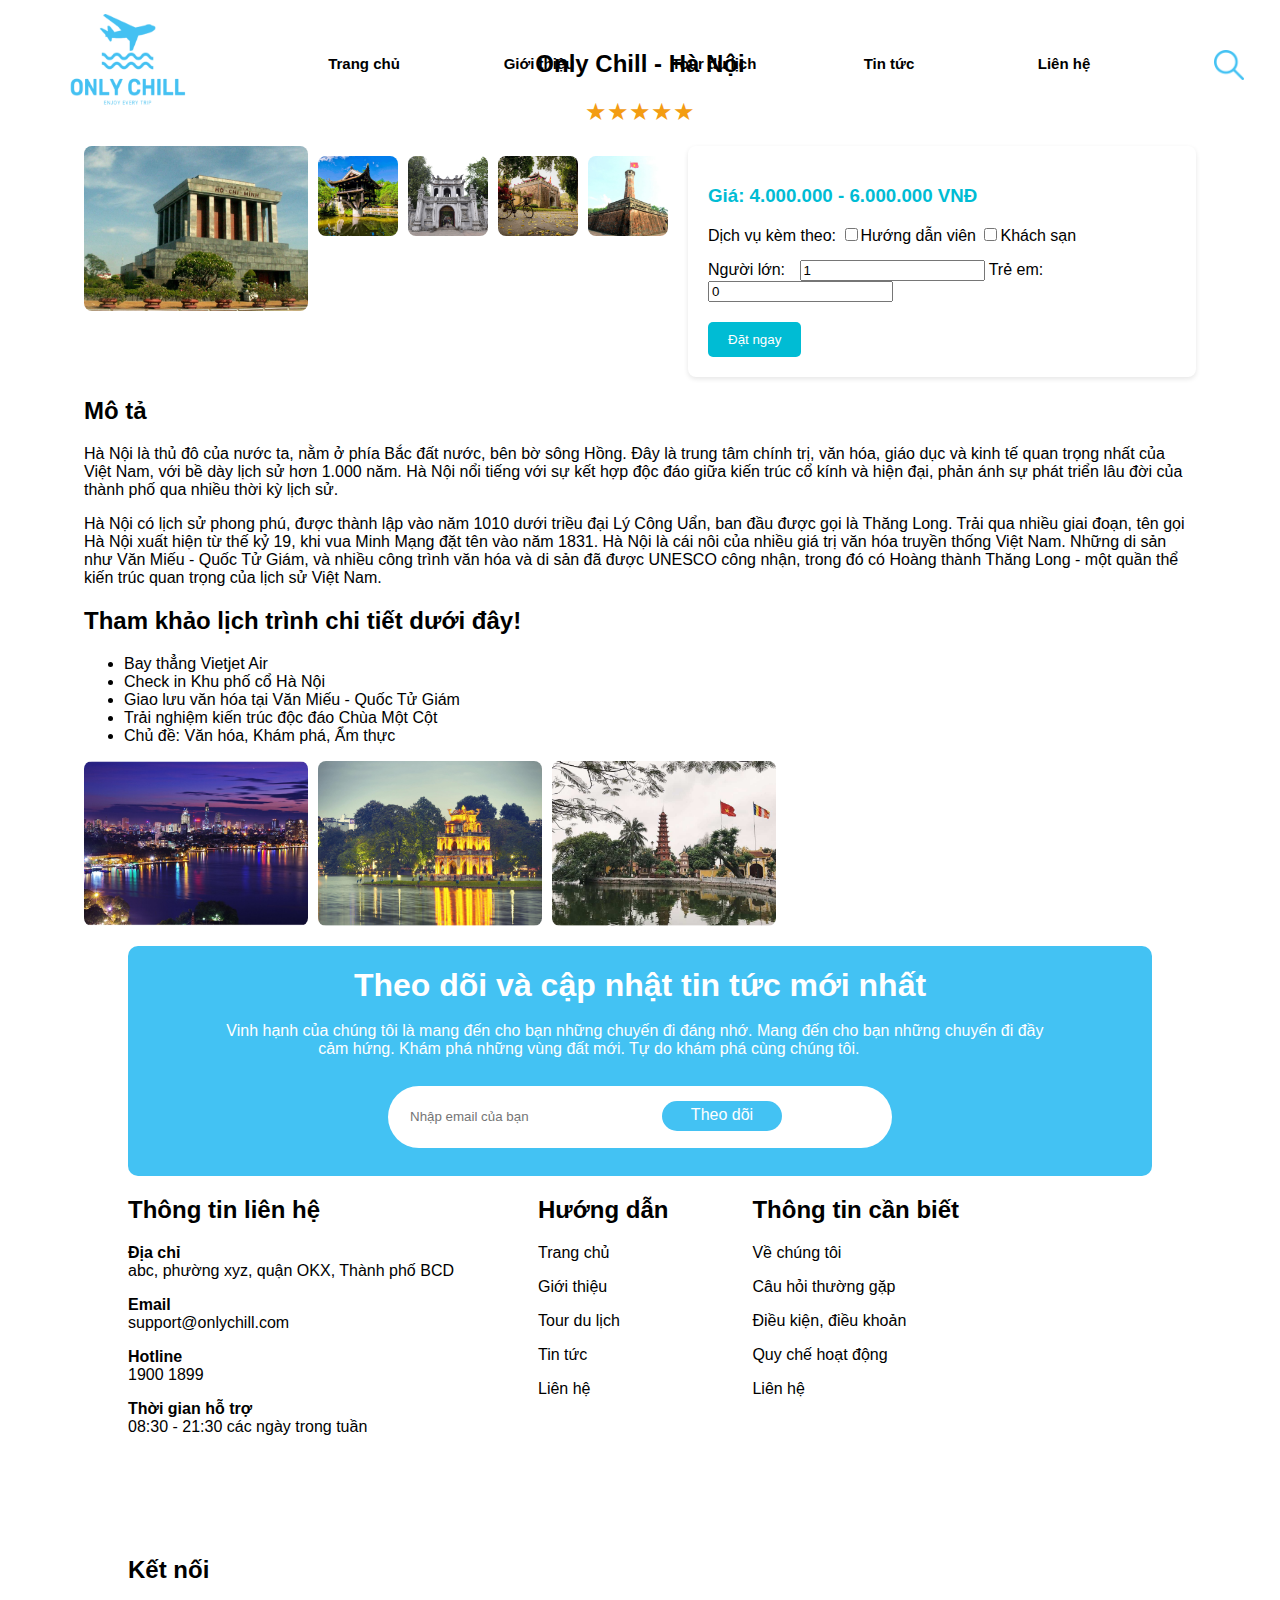
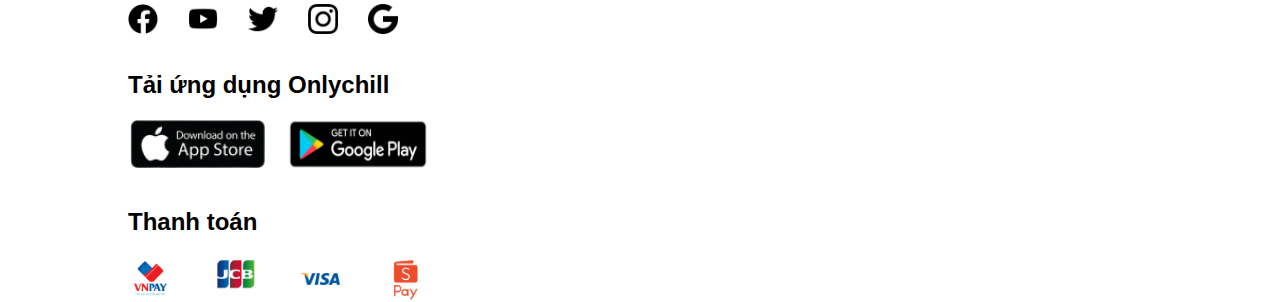
==== DuAnNhom/detail.html @ 6f18737c "Trung" ====
<!DOCTYPE html>
<html lang="en">

<head>
    <meta charset="UTF-8">
    <meta name="viewport" content="width=device-width, initial-scale=1.0">
    <link rel="stylesheet" href="css/detail.css">
    <title>Trang chủ</title>
</head>
<style>
    body {
        margin: auto;
        font-family: Arial, Helvetica, sans-serif;
    }

</style>

<body>
    <!-- Star Header -->
    <div>
        <header>
            <div class="logo">
                <img src="image/Logo.png" alt="">
            </div>
            <div class="menu">
                <div class="menu-con"><a class="page" href="index.html">Trang chủ</a></div>
                <div class="menu-con"><a class="page" href="">Giới thiệu</a></div>
                <div class="menu-con"><a class="page" href="">Tour du lịch</a></div>
                <div class="menu-con"><a class="page" href="">Tin tức</a></div>
                <div class="menu-con"><a class="page" href="">Liên hệ</a></div>
            </div>
            <div class="icon-header">
                <img class="icon-head" src="image/loupe.png" alt="">
                <img class="icon-head" src="image/user.png" alt="">
                <img class="icon-head" src="image/headphones.png" alt="">
            </div>
        </header>
    </div>
    <!-- End Header -->

    <!-- Star Mid -->
    <div id="containe">
        <main>
            <!-- Tiêu đề -->
            <section class="title-section">
                <h2>Only Chill - Hà Nội</h2>
                <div class="rating">★★★★★</div>
            </section>
            <!-- Nội dung chính -->
            <section class="main-content">
                <div class="image-gallery">
                    <img src="image/Ảnh-3.png" alt="Hình ảnh Hà Nội chính">
                    <div class="thumbnail-gallery">
                        <img src="image/Ảnh.png" alt="Thumbnail 1">
                        <img src="image/Ảnh-1.png" alt="Thumbnail 2">
                        <img src="image/HN3.png" alt="Thumbnail 3">
                        <img src="image/Ảnh-2.png" alt="Thumbnail 4">
                    </div>
                </div>
                <div class="info">
                    <h3>Giá: 4.000.000 - 6.000.000 VNĐ</h3>
                    <div class="options">
                        <label>Dịch vụ kèm theo:</label>
                        <input type="checkbox">Hướng dẫn viên
                        <input type="checkbox">Khách sạn
                    </div>
                    <div class="quantity">
                        <label for="adults">Người lớn:</label>
                        <input type="number" id="adults" value="1" min="1">
                        <label for="children">Trẻ em:</label>
                        <input type="number" id="children" value="0" min="0">
                    </div>
                    <button class="btn">Đặt ngay</button>
                </div>
            </section>
            <section class="description">
                <h2 class="section-title">Mô tả</h2>
                <p>
                    Hà Nội là thủ đô của nước ta, nằm ở phía Bắc đất nước, bên bờ sông Hồng. Đây là trung tâm chính trị,
                    văn hóa, giáo dục và kinh tế quan trọng nhất của Việt Nam, với bề dày lịch sử hơn 1.000 năm. Hà Nội
                    nổi tiếng với sự kết hợp độc đáo giữa kiến trúc cổ kính và hiện đại, phản ánh sự phát triển lâu đời
                    của thành phố qua nhiều thời kỳ lịch sử.
                </p>
                <p>
                    Hà Nội có lịch sử phong phú, được thành lập vào năm 1010 dưới triều đại Lý Công Uẩn, ban đầu được
                    gọi là Thăng Long. Trải qua nhiều giai đoạn, tên gọi Hà Nội xuất hiện từ thế kỷ 19, khi vua Minh
                    Mạng đặt tên vào năm 1831. Hà Nội là cái nôi của nhiều giá trị văn hóa truyền thống Việt Nam. Những
                    di sản như Văn Miếu - Quốc Tử Giám, và nhiều công trình văn hóa và di sản đã được UNESCO công nhận,
                    trong đó có Hoàng thành Thăng Long - một quần thể kiến trúc quan trọng của lịch sử Việt Nam.
                </p>
            </section>

            <section class="itinerary">
                <h2 class="section-title">Tham khảo lịch trình chi tiết dưới đây!</h2>
                <ul>
                    <li>Bay thẳng Vietjet Air</li>
                    <li>Check in Khu phố cổ Hà Nội</li>
                    <li>Giao lưu văn hóa tại Văn Miếu - Quốc Tử Giám</li>
                    <li>Trải nghiệm kiến trúc độc đáo Chùa Một Cột</li>
                    <li>Chủ đề: Văn hóa, Khám phá, Ẩm thực</li>
                </ul>
            </section>

            <div class="image-gallery">
                <img src="image/Group 83.png" alt="Hà Nội về đêm">
                <img src="image/Group 87.png" alt="Phong cảnh Hà Nội">
                <img src="image/Group 88.png" alt="Hồ Gươm">
            </div>

        </main>
    </div>
    <!-- End Mid -->

    <!-- Star Footer -->
    <footer>
        <div class="mail">
            <h1>Theo dõi và cập nhật tin tức mới nhất</h1>
            <p>Vinh hạnh của chúng tôi là mang đến cho bạn những chuyến đi đáng nhớ. Mang đến cho bạn những chuyến đi đầy
                cảm hứng. Khám phá những vùng đất mới. Tự do khám phá cùng chúng tôi.</p>
            <div class="enter">
                <input class="enter-your-email" type="text" placeholder="Nhập email của bạn">
                <div class="follow-email"><a class="follow" href="">Theo dõi</a></div>
            </div>
        </div>
        <div class="section">
            <!-- 1 -->
            <div class="cot1 lienhe">
                <h2>Thông tin liên hệ</h2>
                <p>
                    <a href="" class="chudam">Địa chỉ</a><br>
                    abc, phường xyz, quận OKX, Thành phố BCD
                </p>
                <p>
                    <a href="" class="chudam">Email</a><br>
                    support@onlychill.com
                </p>
                <p>
                    <a href="" class="chudam">Hotline</a><br>
                    1900 1899
                </p>
                <p>
                    <a href="" class="chudam">Thời gian hỗ trợ</a><br>
                    08:30 - 21:30 các ngày trong tuần
                </p>
            </div>
            <!-- 2 -->
            <div class="cot1 huongdan">
                <h2>Hướng dẫn</h2>
                <p><a href="index.html">Trang chủ</a></p>
                <p><a href="">Giới thiệu</a></p>
                <p></p><a href="">Tour du lịch</a></p>
                <p><a href="">Tin tức</a></p>
                <p><a href="">Liên hệ</a></p>
            </div>
            <!-- 3 -->
            <div class="cot1 canbiet">
                <h2>Thông tin cần biết</h2>
                <p><a href="">Về chúng tôi</a></p>
                <p><a href="">Câu hỏi thường gặp</a></p>
                <p></p><a href="">Điều kiện, điều khoản</a></p>
                <p><a href="">Quy chế hoạt động</a></p>
                <p><a href="">Liên hệ</a></p>
            </div>
            <!-- 4 -->
            <div class="cot1 ketnoi">
                <h2>Kết nối</h2>
                <div class="icon-mxh">
                    <img src="image/facebook.png" alt="">
                    <img src="image/youtube.png" alt="">
                    <img src="image/twitter.png" alt="">
                    <img src="image/instagram.png" alt="">
                    <img src="image/google.png" alt="">
                </div>
                <br>
                <h2>Tải ứng dụng Onlychill</h2>
                <div class="icon-dowload">
                    <img src="image/ios.png" alt="">
                    <img src="image/android.png" alt="">
                </div>
                <br>
                <h2>Thanh toán</h2>
                <div class="icon-pay">
                    <img src="image/vnpay.png" alt="">
                    <img src="image/jcb.png" alt="">
                    <img src="image/visa.png" alt="">
                    <img src="image/shoppepay.png" alt="">
                </div>
            </div>
        </div>
    </footer>
    <!-- End Footer -->
</body>

</html>
---- DuAnNhom/css/detail.css ----
#containe {
    width: 90%;
    height: 100%;
    margin: auto;
    position: relative;
}
/* header */
header{
    position: relative;
    width: 90%;
    margin: 10px auto;
}
.logo{
    position: absolute;
}
.logo img{
    width: 125px; height: 100px;
}
.menu{
    position: absolute;
    display: flex;
    width: 900px;
    justify-content: space-evenly;
    left: 200px;
    top: 30px;
    text-align: center;
}

.menu-con{
    width: 150px; height: 50px;
}
.menu-con:hover{
    width: 150px; height: 50px;
    background-color: #43C2F3;
    border-radius: 15px;
}

.page{
    display: flex;
    margin-top: 15px;
    justify-content: center;
    text-decoration: none;
    font-size: 15px;
    color: black;
    font-weight: bold;
}
.page:hover{
    color: white;
    
}

.icon-header{
    width: 200px;
    position: absolute;
    display: flex;
    justify-content: space-between;
    margin-left: 1150px;
    margin-top: 40px;
}
.icon-head{
    width: 30px;
    height: 30px;
}


/* footer */
footer{
    position: relative;
}
.mail{
    position: relative;
    text-align: center;
    width: 80%; height: 230px;
    left: 10%;
    background-color: #43C2F3;
    color: white;
    border-radius: 10px;
}
.mail h1{
    position: absolute;
    left: 0; right: 0;
}
.mail p{
    position: absolute;
    top: 60px;
    width: 90%;
    text-indent: 10%;
    
}
.enter{
    display: flex;
    position: relative;
    justify-content: center;
}
.enter-your-email{
    position: absolute;
    width: 500px; height: 60px;
    text-indent: 20px;
    border-radius: 50px;
    border: none;
    top: 140px;
}

.follow-email{
    position: absolute;
    width: 120px; height: 30px;
    border-radius: 30px;
    background-color: #43C2F3;
    right: 370px;
    top: 155px;

}
.follow{
    display: flex;
    justify-content: center;
    margin-top: 5px;
    text-decoration: none;
    color: white;
}

.section{
    display: flex;
    flex-wrap: wrap;
    gap: 84px;
    width: 80%; height: 400px;
    margin: auto;
}
.chudam{
    color: black; 
    text-decoration: none;
    font-weight: bold;
}
.huongdan a{
    text-decoration: none;
    color: black;
}
.canbiet a{
    text-decoration: none;
    color: black;
}
.icon-mxh{
    display: flex;
    gap: 30px;
}
.icon-mxh img{
    width: 30px;
}
.icon-dowload{
    display: flex;
    gap: 20px;
}
.icon-dowload img{
    width: 140px;
}
.icon-pay{
    display: flex;
    gap: 40px;
}
.icon-pay img{
    width: 45px;
}
/* Main Content */
main {
    min-height: 100%;  /* Chiều cao tối thiểu của phần main là 100% chiều cao của màn hình */
    width: 100%;  /* Đảm bảo chiều rộng của phần main là 100% của container */
    padding: 20px;  /* Khoảng cách padding xung quanh nội dung */
    box-sizing: border-box;  /* Đảm bảo padding không làm thay đổi kích thước phần tử */
}


.title-section {
    text-align: center;
}

.rating {
    color: #f39c12;
    font-size: 1.5rem;
}

.main-content {
    display: flex;
    gap: 20px;
    margin-top: 20px;
}


.image-gallery {
    display: flex;
    gap: 10px;
}

.image-gallery img {
    width: 224px;
    height: 165px;
    object-fit: cover;  /* Đảm bảo các ảnh sẽ đầy đủ kích thước mà không bị méo */
    border-radius: 8px;  /* Nếu muốn ảnh có góc bo tròn */
}


.thumbnail-gallery {
    display: flex;
    gap: 10px;
    margin-top: 10px;
}

.thumbnail-gallery img {
    width: 80px;
    height: 80px;
    border-radius: 8px;
    cursor: pointer;
}

.info {
    background-color: #fff;
    padding: 20px;
    border-radius: 8px;
    box-shadow: 0 2px 5px rgba(0, 0, 0, 0.1);
    flex: 1;
}

.info h3 {
    color: #00bcd4;
}

.info .options {
    margin: 15px 0;
}

.info .quantity label {
    margin-right: 10px;
}

.info .btn {
    background-color: #00bcd4;
    color: white;
    padding: 10px 20px;
    border: none;
    border-radius: 5px;
    cursor: pointer;
    margin-top: 20px;
}

.info .btn:hover {
    background-color: #008c9e;
}
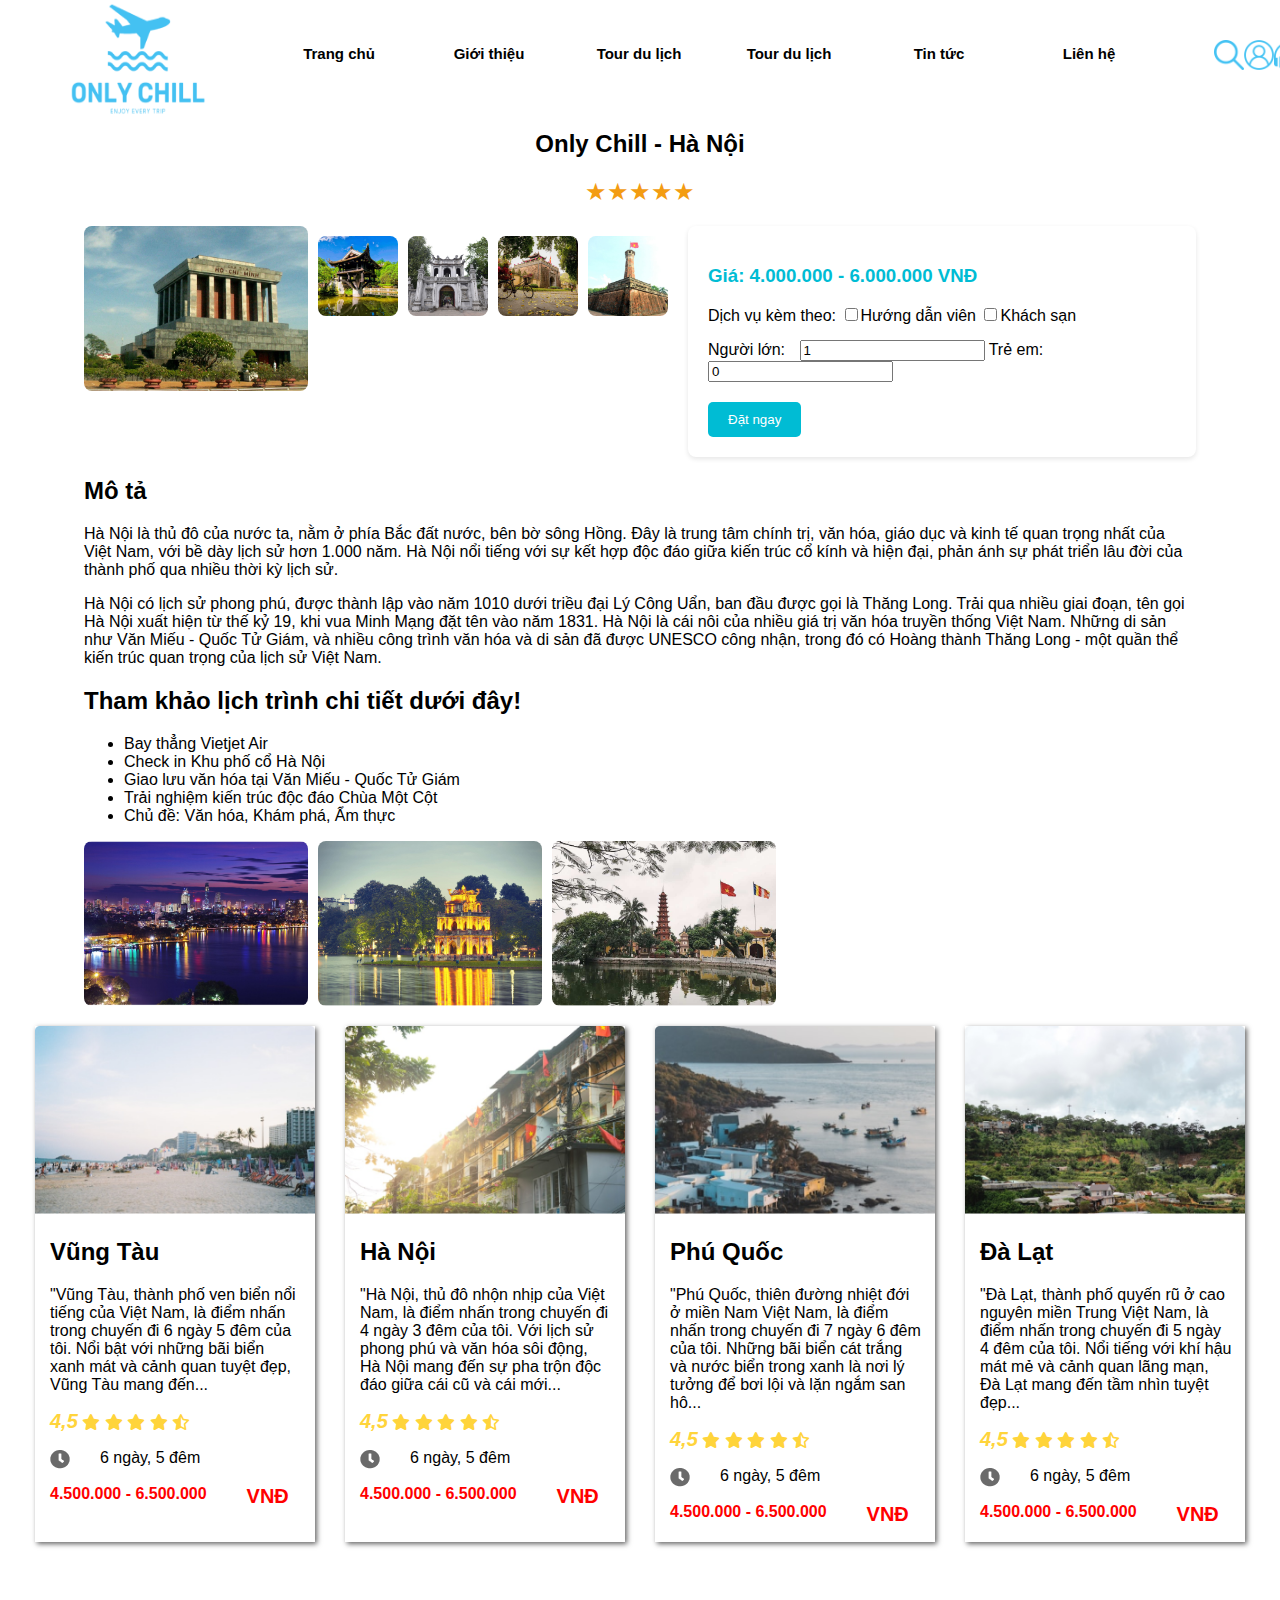
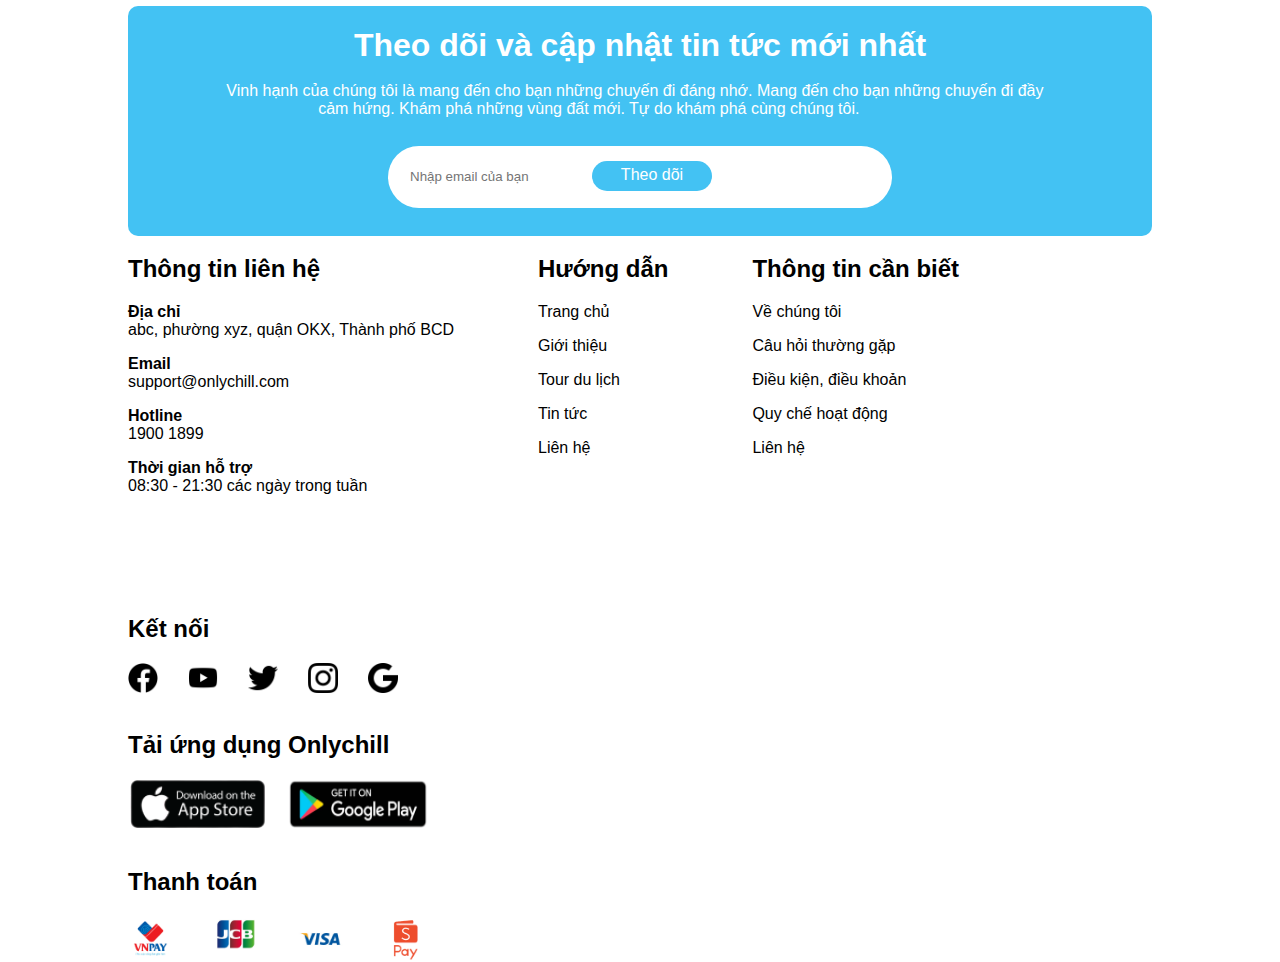
==== commit aac8b973: "Update detail.html" ====
--- a/DuAnNhom/detail.html
+++ b/DuAnNhom/detail.html
@@ -5,11 +5,14 @@
     <meta charset="UTF-8">
     <meta name="viewport" content="width=device-width, initial-scale=1.0">
     <link rel="stylesheet" href="css/detail.css">
+    <link rel="stylesheet" href="css/header_footer.css">
+    <link rel="stylesheet" href="css/all.css">
     <title>Trang chủ</title>
 </head>
 <style>
     body {
         margin: auto;
+        margin: auto; 
         font-family: Arial, Helvetica, sans-serif;
     }
 
@@ -19,6 +22,9 @@
     <!-- Star Header -->
     <div>
         <header>
+    
+    <header>
+        <div class="head">
             <div class="logo">
                 <img src="image/Logo.png" alt="">
             </div>
@@ -26,6 +32,7 @@
                 <div class="menu-con"><a class="page" href="index.html">Trang chủ</a></div>
                 <div class="menu-con"><a class="page" href="">Giới thiệu</a></div>
                 <div class="menu-con"><a class="page" href="">Tour du lịch</a></div>
+                <div class="menu-con"><a class="page" href="detail.html">Tour du lịch</a></div>
                 <div class="menu-con"><a class="page" href="">Tin tức</a></div>
                 <div class="menu-con"><a class="page" href="">Liên hệ</a></div>
             </div>
@@ -33,13 +40,18 @@
                 <img class="icon-head" src="image/loupe.png" alt="">
                 <img class="icon-head" src="image/user.png" alt="">
                 <img class="icon-head" src="image/headphones.png" alt="">
+                <a href="signup.html"><img class="icon-head" src="image/headphones.png" alt=""></a>
             </div>
         </header>
     </div>
+        </div>
+    </header>
+    
     <!-- End Header -->
 
     <!-- Star Mid -->
     <div id="containe">
+    <div class="containe">
         <main>
             <!-- Tiêu đề -->
             <section class="title-section">
@@ -109,6 +121,112 @@
 
         </main>
     </div>
+
+    <div class="locations">
+        <!-- 1 -->
+        <div class="location">
+            <img src="image/vungtau.png" alt="">
+            <div class="content">
+                <h2>Vũng Tàu</h2>
+                <p>"Vũng Tàu, thành phố ven biển nổi tiếng của Việt Nam, là điểm nhấn 
+                    trong chuyến đi 6 ngày 5 đêm của tôi. Nổi bật với những bãi biển 
+                    xanh mát và cảnh quan tuyệt đẹp, Vũng Tàu mang đến...</p>
+                <p><i class="fe-star">4,5</i>                    
+                    <i class="fa-solid fa-star"></i>
+                    <i class="fa-solid fa-star"></i>
+                    <i class="fa-solid fa-star"></i>
+                    <i class="fa-solid fa-star"></i>
+                    <i class="fa-regular fa-star-half-stroke"></i>
+                </p>
+                <p class="clock">
+                    <img src="image/clock.png" alt="">
+                    <a>6 ngày, 5 đêm</a>
+                </p>
+                <p class="x-money">
+                    <a class="money">4.500.000 - 6.500.000</a>
+                    <a class="vnd">VNĐ</a>
+                </p>
+            </div>
+        </div>
+
+        <!-- 2 -->
+        <div class="location">
+            <img src="image/hanoi.png" alt="">
+            <div class="content">
+                <h2>Hà Nội</h2>
+                <p>"Hà Nội, thủ đô nhộn nhịp của Việt Nam, là điểm nhấn trong chuyến đi 
+                    4 ngày 3 đêm của tôi. Với lịch sử phong phú và văn hóa sôi động, 
+                    Hà Nội mang đến sự pha trộn độc đáo giữa cái cũ và cái mới... </p>
+                <p><i class="fe-star">4,5</i>                    
+                    <i class="fa-solid fa-star"></i>
+                    <i class="fa-solid fa-star"></i>
+                    <i class="fa-solid fa-star"></i>
+                    <i class="fa-solid fa-star"></i>
+                    <i class="fa-regular fa-star-half-stroke"></i>
+                </p>
+                <p class="clock">
+                    <img src="image/clock.png" alt="">
+                    <a>6 ngày, 5 đêm</a>
+                </p>
+                <p class="x-money">
+                    <a class="money">4.500.000 - 6.500.000</a>
+                    <a class="vnd">VNĐ</a>
+                </p>
+            </div>
+        </div>
+
+        <!-- 3 -->
+        <div class="location">
+            <img src="image/phuquoc.png" alt="">
+            <div class="content">
+                <h2>Phú Quốc</h2>
+                <p>"Phú Quốc, thiên đường nhiệt đới ở miền Nam Việt Nam, là điểm nhấn 
+                    trong chuyến đi 7 ngày 6 đêm của tôi. Những bãi biển cát trắng và 
+                    nước biển trong xanh là nơi lý tưởng để bơi lội và lặn ngắm san hô...</p>
+                <p><i class="fe-star">4,5</i>                    
+                    <i class="fa-solid fa-star"></i>
+                    <i class="fa-solid fa-star"></i>
+                    <i class="fa-solid fa-star"></i>
+                    <i class="fa-solid fa-star"></i>
+                    <i class="fa-regular fa-star-half-stroke"></i>
+                </p>
+                <p class="clock">
+                    <img src="image/clock.png" alt="">
+                    <a>6 ngày, 5 đêm</a>
+                </p>
+                <p class="x-money">
+                    <a class="money">4.500.000 - 6.500.000</a>
+                    <a class="vnd">VNĐ</a>
+                </p>
+            </div>
+        </div>
+
+        <!-- 4 -->
+        <div class="location">
+            <img src="image/dalat.png" alt="">
+            <div class="content">
+                <h2>Đà Lạt</h2>
+                <p>"Đà Lạt, thành phố quyến rũ ở cao nguyên miền Trung Việt Nam, là điểm nhấn 
+                    trong chuyến đi 5 ngày 4 đêm của tôi. Nổi tiếng với khí hậu mát mẻ và cảnh 
+                    quan lãng mạn, Đà Lạt mang đến tầm nhìn tuyệt đẹp... </p>
+                <p><i class="fe-star">4,5</i>                    
+                    <i class="fa-solid fa-star"></i>
+                    <i class="fa-solid fa-star"></i>
+                    <i class="fa-solid fa-star"></i>
+                    <i class="fa-solid fa-star"></i>
+                    <i class="fa-regular fa-star-half-stroke"></i>
+                </p>
+                <p class="clock">
+                    <img src="image/clock.png" alt="">
+                    <a>6 ngày, 5 đêm</a>
+                </p>
+                <p class="x-money">
+                    <a class="money">4.500.000 - 6.500.000</a>
+                    <a class="vnd">VNĐ</a>
+                </p>
+            </div>
+        </div>
+    </div>
     <!-- End Mid -->
 
     <!-- Star Footer -->
--- a/DuAnNhom/css/detail.css
+++ b/DuAnNhom/css/detail.css
@@ -1,164 +1,11 @@
-#containe {
+.containe {
     width: 90%;
     height: 100%;
     margin: auto;
     position: relative;
-}
-/* header */
-header{
-    position: relative;
-    width: 90%;
-    margin: 10px auto;
-}
-.logo{
-    position: absolute;
-}
-.logo img{
-    width: 125px; height: 100px;
-}
-.menu{
-    position: absolute;
-    display: flex;
-    width: 900px;
-    justify-content: space-evenly;
-    left: 200px;
-    top: 30px;
-    text-align: center;
+    /* top: 100px; */
 }
 
-.menu-con{
-    width: 150px; height: 50px;
-}
-.menu-con:hover{
-    width: 150px; height: 50px;
-    background-color: #43C2F3;
-    border-radius: 15px;
-}
-
-.page{
-    display: flex;
-    margin-top: 15px;
-    justify-content: center;
-    text-decoration: none;
-    font-size: 15px;
-    color: black;
-    font-weight: bold;
-}
-.page:hover{
-    color: white;
-    
-}
-
-.icon-header{
-    width: 200px;
-    position: absolute;
-    display: flex;
-    justify-content: space-between;
-    margin-left: 1150px;
-    margin-top: 40px;
-}
-.icon-head{
-    width: 30px;
-    height: 30px;
-}
-
-
-/* footer */
-footer{
-    position: relative;
-}
-.mail{
-    position: relative;
-    text-align: center;
-    width: 80%; height: 230px;
-    left: 10%;
-    background-color: #43C2F3;
-    color: white;
-    border-radius: 10px;
-}
-.mail h1{
-    position: absolute;
-    left: 0; right: 0;
-}
-.mail p{
-    position: absolute;
-    top: 60px;
-    width: 90%;
-    text-indent: 10%;
-    
-}
-.enter{
-    display: flex;
-    position: relative;
-    justify-content: center;
-}
-.enter-your-email{
-    position: absolute;
-    width: 500px; height: 60px;
-    text-indent: 20px;
-    border-radius: 50px;
-    border: none;
-    top: 140px;
-}
-
-.follow-email{
-    position: absolute;
-    width: 120px; height: 30px;
-    border-radius: 30px;
-    background-color: #43C2F3;
-    right: 370px;
-    top: 155px;
-
-}
-.follow{
-    display: flex;
-    justify-content: center;
-    margin-top: 5px;
-    text-decoration: none;
-    color: white;
-}
-
-.section{
-    display: flex;
-    flex-wrap: wrap;
-    gap: 84px;
-    width: 80%; height: 400px;
-    margin: auto;
-}
-.chudam{
-    color: black; 
-    text-decoration: none;
-    font-weight: bold;
-}
-.huongdan a{
-    text-decoration: none;
-    color: black;
-}
-.canbiet a{
-    text-decoration: none;
-    color: black;
-}
-.icon-mxh{
-    display: flex;
-    gap: 30px;
-}
-.icon-mxh img{
-    width: 30px;
-}
-.icon-dowload{
-    display: flex;
-    gap: 20px;
-}
-.icon-dowload img{
-    width: 140px;
-}
-.icon-pay{
-    display: flex;
-    gap: 40px;
-}
-.icon-pay img{
-    width: 45px;
-}
 /* Main Content */
 main {
     min-height: 100%;  /* Chiều cao tối thiểu của phần main là 100% chiều cao của màn hình */
@@ -166,7 +13,6 @@
     padding: 20px;  /* Khoảng cách padding xung quanh nội dung */
     box-sizing: border-box;  /* Đảm bảo padding không làm thay đổi kích thước phần tử */
 }
-
 
 .title-section {
     text-align: center;
@@ -243,3 +89,50 @@
 .info .btn:hover {
     background-color: #008c9e;
 }
+.locations{
+    height: auto;
+    display: flex;
+    gap: 30px;
+    justify-content: center;
+}
+.location{
+    width: 280px;
+    box-shadow: 2px 2px 5px 0 #666;
+}
+.location img{
+    width: 280px;
+}
+.content{
+    width: 90%;
+    margin-left: 15px;
+}
+.fe-star{
+    color: #FFD43B;
+    font-size: 20px;
+    font-weight: bold;
+}
+.fa-star{
+    color: #FFD43B;
+}
+.fa-star-half-stroke{
+    color: #FFD43B;
+}
+.clock{
+    display: flex;
+    gap: 30px;
+}
+.clock img{
+    width: 20px; height: 20px;
+}
+.x-money{
+    display: flex;
+    gap: 40px;
+}
+.money{
+    color: red;
+    font-weight: bold;
+}
+.vnd{
+    color: red;
+    font-size: 20px; font-weight: bold;
+}--- a/DuAnNhom/css/header_footer.css
+++ b/DuAnNhom/css/header_footer.css
@@ -0,0 +1,161 @@
+/* header */
+/* header{
+       
+} */
+.head{
+    position: relative;
+    display: flex;
+    max-width: 90%; height: 90px;
+    margin:  auto;
+}
+/* .logo{
+    position: absolute;
+} */
+.logo img{
+    position: absolute;
+    width: 145px; height: 120px;
+}
+.menu{
+    position: absolute;
+    display: flex;
+    width: 900px;
+    justify-content: space-evenly;
+    left: 200px;
+    top: 30px;
+    text-align: center;
+}
+
+.menu-con{
+    width: 150px; height: 50px;
+}
+.menu-con:hover{
+    width: 150px; height: 50px;
+    background-color: #43C2F3;
+    border-radius: 15px;
+}
+
+.page{
+    display: flex;
+    margin-top: 15px;
+    justify-content: center;
+    text-decoration: none;
+    font-size: 15px;
+    color: black;
+    font-weight: bold;
+}
+.page:hover{
+    color: white;
+    
+}
+
+.icon-header{
+    width: 200px;
+    /* position: absolute; */
+    display: flex;
+    justify-content: space-between;
+    margin-left: 1150px;
+    margin-top: 40px;
+}
+.icon-head{
+    width: 30px;
+    height: 30px;
+}
+
+
+/* footer */
+footer{
+    margin-top: 5%;
+    /* position: relative; */
+}
+.mail{
+    position: relative;
+    text-align: center;
+    width: 80%; height: 230px;
+    left: 10%;
+    background-color: #43C2F3;
+    color: white;
+    border-radius: 10px;
+}
+.mail h1{
+    position: absolute;
+    left: 0; right: 0;
+}
+.mail p{
+    position: absolute;
+    top: 60px;
+    width: 90%;
+    text-indent: 10%;
+    
+}
+.enter{
+    display: flex;
+    /* position: relative; */
+    justify-content: center;
+}
+.enter-your-email{
+    position: absolute;
+    width: 500px; height: 60px;
+    text-indent: 20px;
+    border-radius: 50px;
+    border: none;
+    top: 140px;
+}
+
+.follow-email{
+    position: absolute;
+    width: 120px; height: 30px;
+    border-radius: 30px;
+    background-color: #43C2F3;
+    right: 440px;
+    top: 155px;
+
+}
+.follow{
+    display: flex;
+    justify-content: center;
+    margin-top: 5px;
+    text-decoration: none;
+    color: white;
+}
+
+.section{
+    display: flex;
+    flex-wrap: wrap;
+    gap: 84px;
+    width: 80%; height: 400px;
+    margin: auto;
+}
+.chudam{
+    color: black; 
+    text-decoration: none;
+    font-weight: bold;
+}
+.huongdan a{
+    text-decoration: none;
+    color: black;
+}
+.canbiet a{
+    text-decoration: none;
+    color: black;
+}
+.icon-mxh{
+    display: flex;
+    gap: 30px;
+}
+.icon-mxh img{
+    width: 30px;
+}
+.icon-dowload{
+    display: flex;
+    gap: 20px;
+}
+.icon-dowload img{
+    width: 140px;
+}
+.icon-pay{
+    display: flex;
+    gap: 40px;
+}
+.icon-pay img{
+    width: 45px;
+}
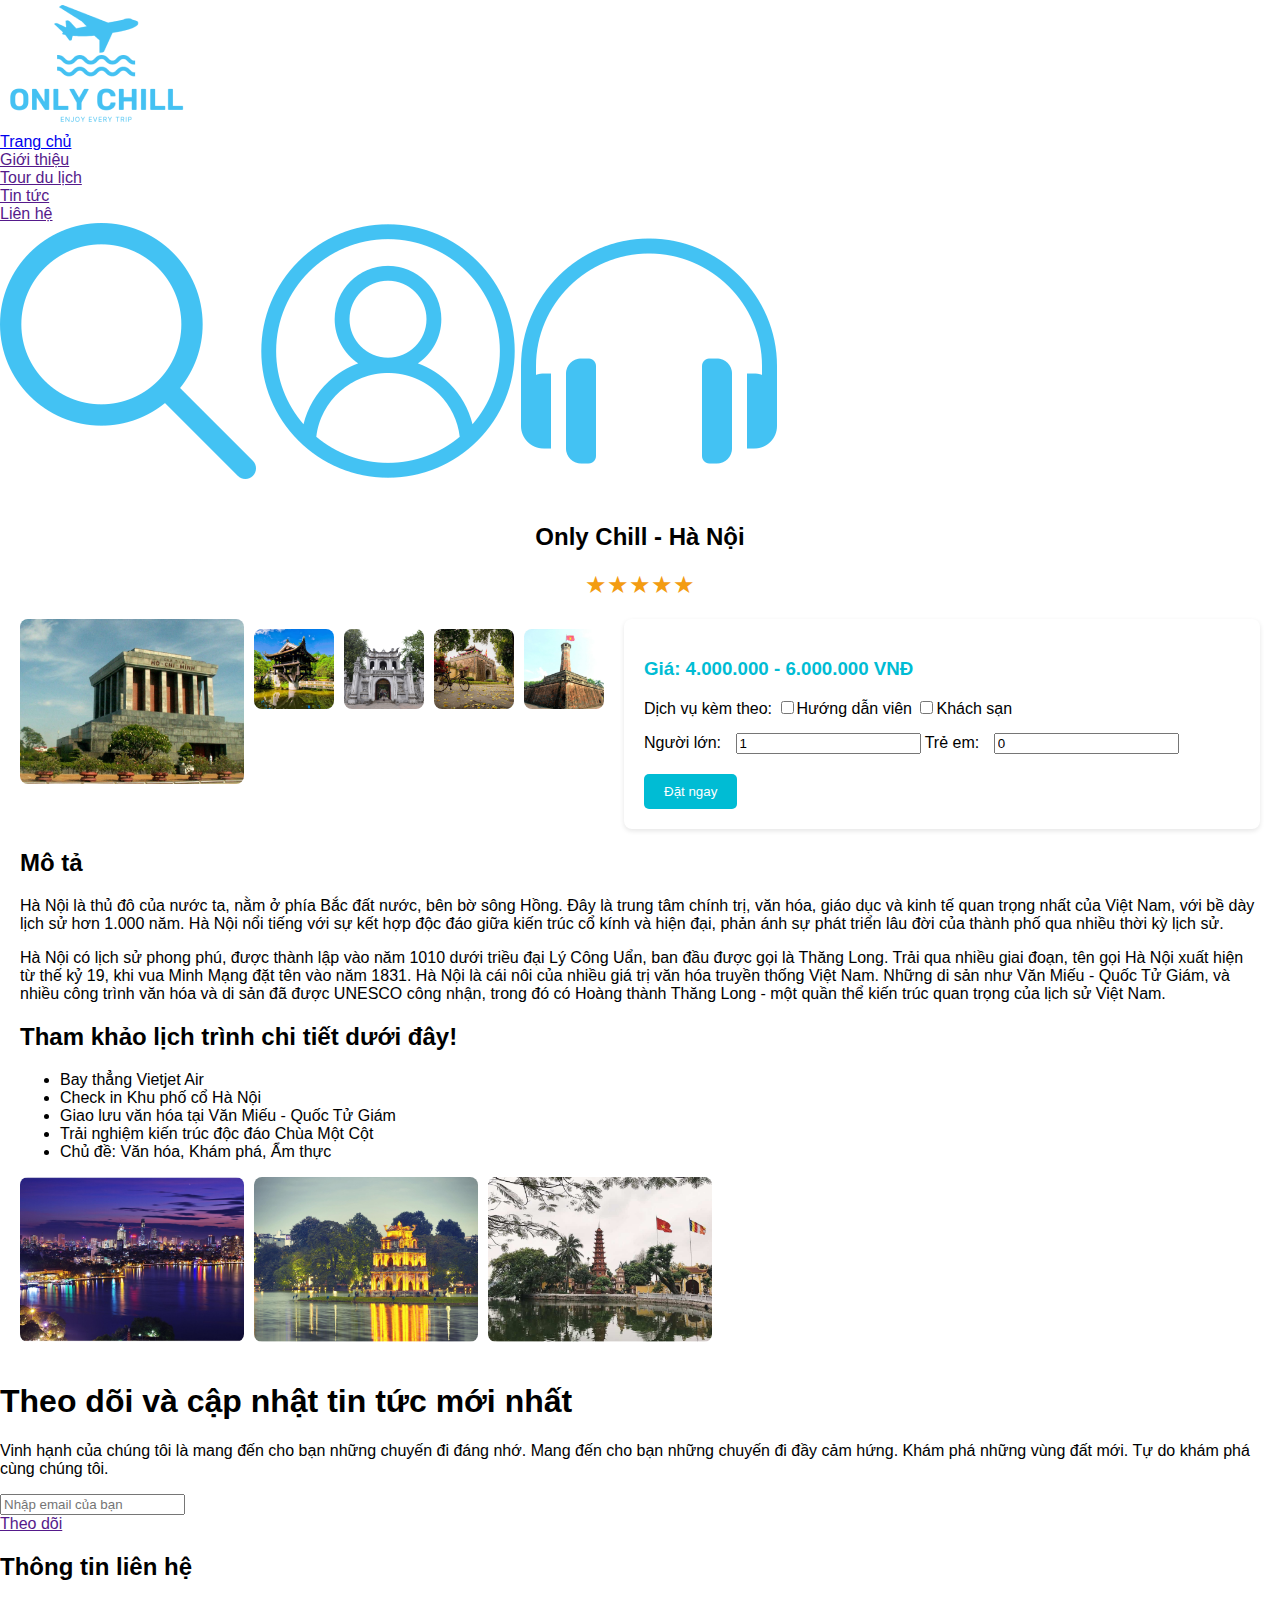
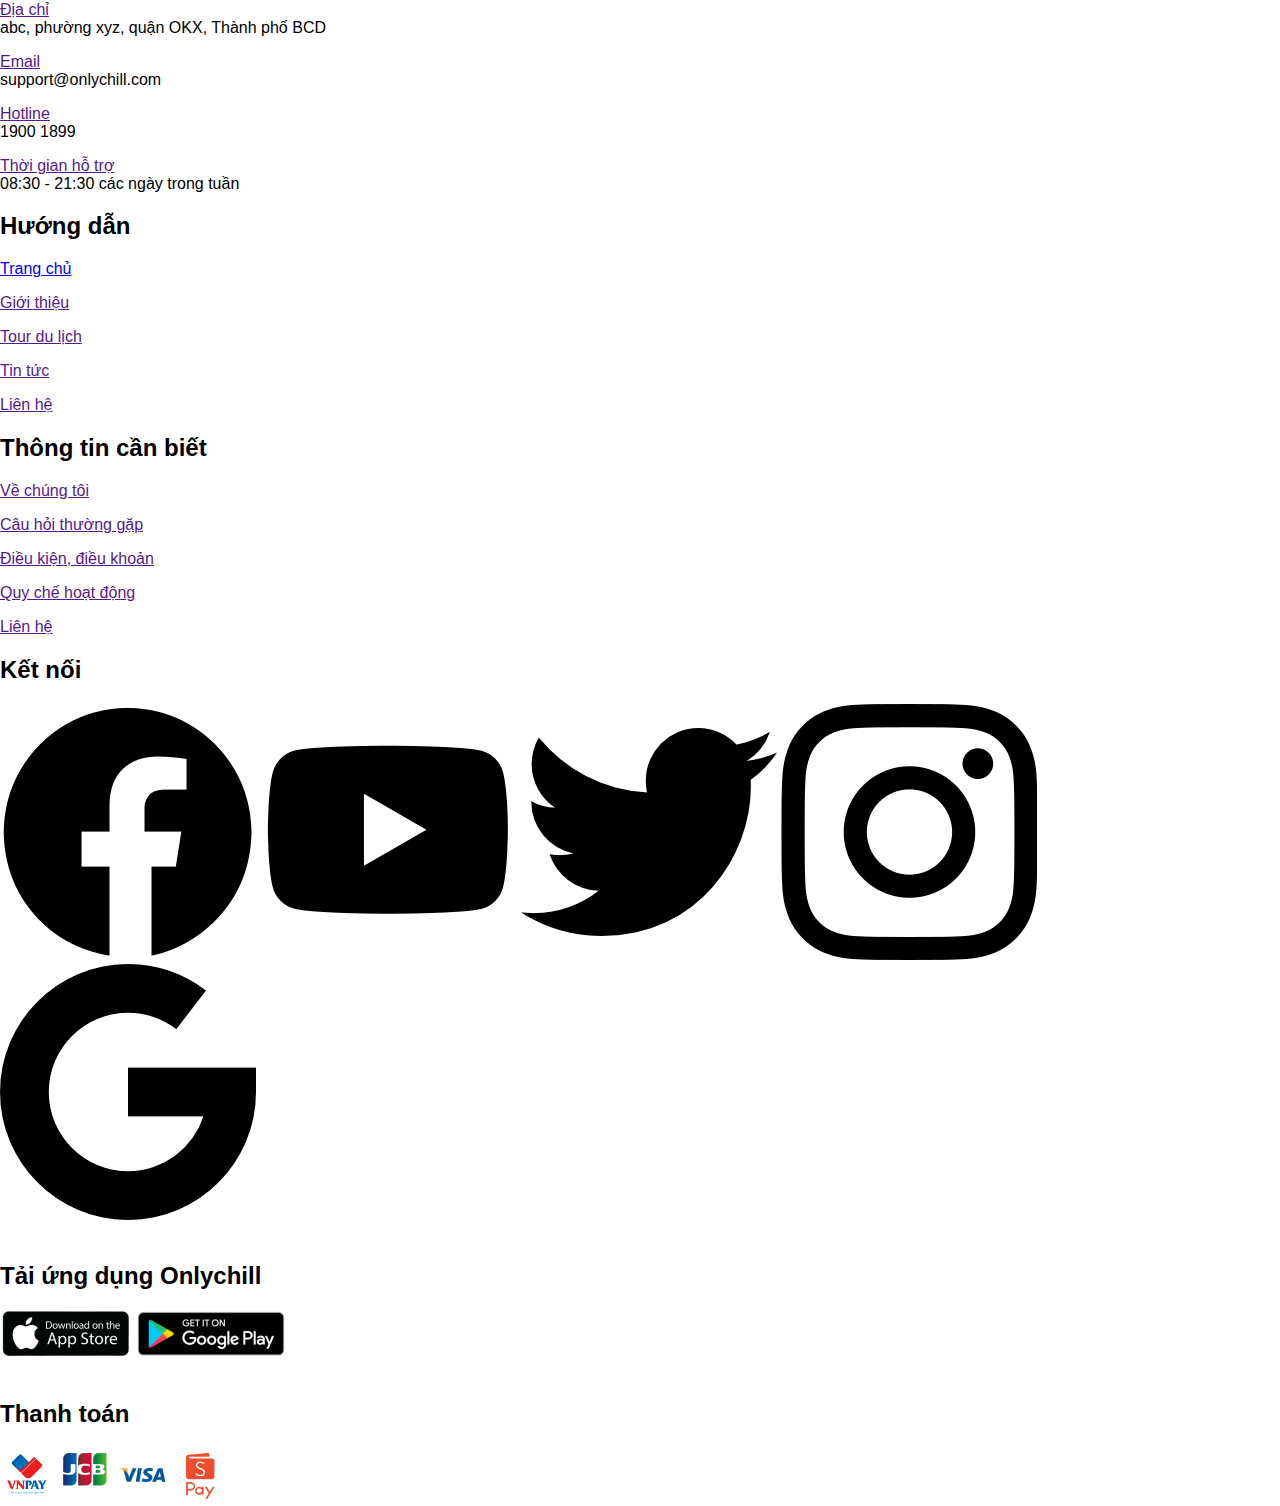
==== commit 91471653: "Update detail.html" ====
--- a/DuAnNhom/detail.html
+++ b/DuAnNhom/detail.html
@@ -5,14 +5,11 @@
     <meta charset="UTF-8">
     <meta name="viewport" content="width=device-width, initial-scale=1.0">
     <link rel="stylesheet" href="css/detail.css">
-    <link rel="stylesheet" href="css/header_footer.css">
-    <link rel="stylesheet" href="css/all.css">
-    <title>Trang chủ</title>
+    <title>Detail</title>
 </head>
 <style>
     body {
         margin: auto;
-        margin: auto; 
         font-family: Arial, Helvetica, sans-serif;
     }
 
@@ -22,9 +19,6 @@
     <!-- Star Header -->
     <div>
         <header>
-    
-    <header>
-        <div class="head">
             <div class="logo">
                 <img src="image/Logo.png" alt="">
             </div>
@@ -32,7 +26,6 @@
                 <div class="menu-con"><a class="page" href="index.html">Trang chủ</a></div>
                 <div class="menu-con"><a class="page" href="">Giới thiệu</a></div>
                 <div class="menu-con"><a class="page" href="">Tour du lịch</a></div>
-                <div class="menu-con"><a class="page" href="detail.html">Tour du lịch</a></div>
                 <div class="menu-con"><a class="page" href="">Tin tức</a></div>
                 <div class="menu-con"><a class="page" href="">Liên hệ</a></div>
             </div>
@@ -40,18 +33,13 @@
                 <img class="icon-head" src="image/loupe.png" alt="">
                 <img class="icon-head" src="image/user.png" alt="">
                 <img class="icon-head" src="image/headphones.png" alt="">
-                <a href="signup.html"><img class="icon-head" src="image/headphones.png" alt=""></a>
             </div>
         </header>
     </div>
-        </div>
-    </header>
-    
     <!-- End Header -->
 
     <!-- Star Mid -->
     <div id="containe">
-    <div class="containe">
         <main>
             <!-- Tiêu đề -->
             <section class="title-section">
@@ -120,112 +108,6 @@
             </div>
 
         </main>
-    </div>
-
-    <div class="locations">
-        <!-- 1 -->
-        <div class="location">
-            <img src="image/vungtau.png" alt="">
-            <div class="content">
-                <h2>Vũng Tàu</h2>
-                <p>"Vũng Tàu, thành phố ven biển nổi tiếng của Việt Nam, là điểm nhấn 
-                    trong chuyến đi 6 ngày 5 đêm của tôi. Nổi bật với những bãi biển 
-                    xanh mát và cảnh quan tuyệt đẹp, Vũng Tàu mang đến...</p>
-                <p><i class="fe-star">4,5</i>                    
-                    <i class="fa-solid fa-star"></i>
-                    <i class="fa-solid fa-star"></i>
-                    <i class="fa-solid fa-star"></i>
-                    <i class="fa-solid fa-star"></i>
-                    <i class="fa-regular fa-star-half-stroke"></i>
-                </p>
-                <p class="clock">
-                    <img src="image/clock.png" alt="">
-                    <a>6 ngày, 5 đêm</a>
-                </p>
-                <p class="x-money">
-                    <a class="money">4.500.000 - 6.500.000</a>
-                    <a class="vnd">VNĐ</a>
-                </p>
-            </div>
-        </div>
-
-        <!-- 2 -->
-        <div class="location">
-            <img src="image/hanoi.png" alt="">
-            <div class="content">
-                <h2>Hà Nội</h2>
-                <p>"Hà Nội, thủ đô nhộn nhịp của Việt Nam, là điểm nhấn trong chuyến đi 
-                    4 ngày 3 đêm của tôi. Với lịch sử phong phú và văn hóa sôi động, 
-                    Hà Nội mang đến sự pha trộn độc đáo giữa cái cũ và cái mới... </p>
-                <p><i class="fe-star">4,5</i>                    
-                    <i class="fa-solid fa-star"></i>
-                    <i class="fa-solid fa-star"></i>
-                    <i class="fa-solid fa-star"></i>
-                    <i class="fa-solid fa-star"></i>
-                    <i class="fa-regular fa-star-half-stroke"></i>
-                </p>
-                <p class="clock">
-                    <img src="image/clock.png" alt="">
-                    <a>6 ngày, 5 đêm</a>
-                </p>
-                <p class="x-money">
-                    <a class="money">4.500.000 - 6.500.000</a>
-                    <a class="vnd">VNĐ</a>
-                </p>
-            </div>
-        </div>
-
-        <!-- 3 -->
-        <div class="location">
-            <img src="image/phuquoc.png" alt="">
-            <div class="content">
-                <h2>Phú Quốc</h2>
-                <p>"Phú Quốc, thiên đường nhiệt đới ở miền Nam Việt Nam, là điểm nhấn 
-                    trong chuyến đi 7 ngày 6 đêm của tôi. Những bãi biển cát trắng và 
-                    nước biển trong xanh là nơi lý tưởng để bơi lội và lặn ngắm san hô...</p>
-                <p><i class="fe-star">4,5</i>                    
-                    <i class="fa-solid fa-star"></i>
-                    <i class="fa-solid fa-star"></i>
-                    <i class="fa-solid fa-star"></i>
-                    <i class="fa-solid fa-star"></i>
-                    <i class="fa-regular fa-star-half-stroke"></i>
-                </p>
-                <p class="clock">
-                    <img src="image/clock.png" alt="">
-                    <a>6 ngày, 5 đêm</a>
-                </p>
-                <p class="x-money">
-                    <a class="money">4.500.000 - 6.500.000</a>
-                    <a class="vnd">VNĐ</a>
-                </p>
-            </div>
-        </div>
-
-        <!-- 4 -->
-        <div class="location">
-            <img src="image/dalat.png" alt="">
-            <div class="content">
-                <h2>Đà Lạt</h2>
-                <p>"Đà Lạt, thành phố quyến rũ ở cao nguyên miền Trung Việt Nam, là điểm nhấn 
-                    trong chuyến đi 5 ngày 4 đêm của tôi. Nổi tiếng với khí hậu mát mẻ và cảnh 
-                    quan lãng mạn, Đà Lạt mang đến tầm nhìn tuyệt đẹp... </p>
-                <p><i class="fe-star">4,5</i>                    
-                    <i class="fa-solid fa-star"></i>
-                    <i class="fa-solid fa-star"></i>
-                    <i class="fa-solid fa-star"></i>
-                    <i class="fa-solid fa-star"></i>
-                    <i class="fa-regular fa-star-half-stroke"></i>
-                </p>
-                <p class="clock">
-                    <img src="image/clock.png" alt="">
-                    <a>6 ngày, 5 đêm</a>
-                </p>
-                <p class="x-money">
-                    <a class="money">4.500.000 - 6.500.000</a>
-                    <a class="vnd">VNĐ</a>
-                </p>
-            </div>
-        </div>
     </div>
     <!-- End Mid -->
 
